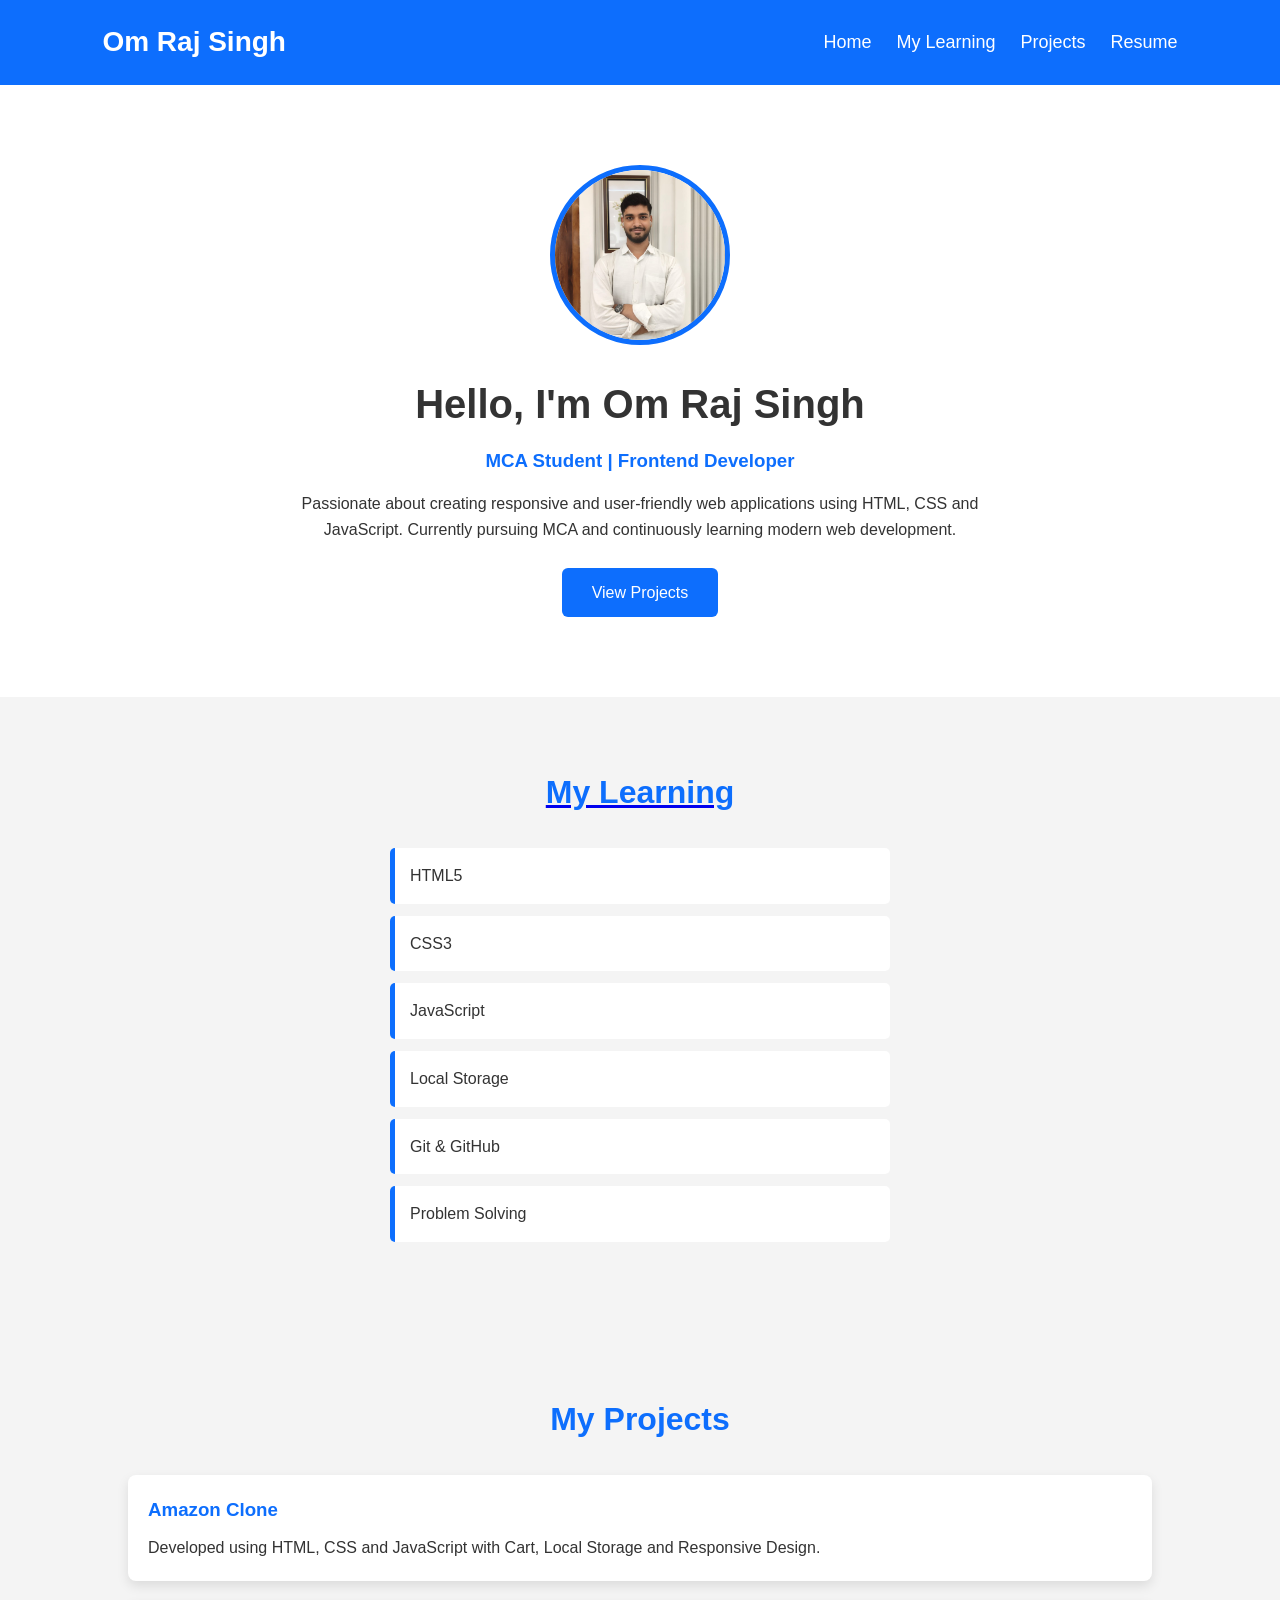
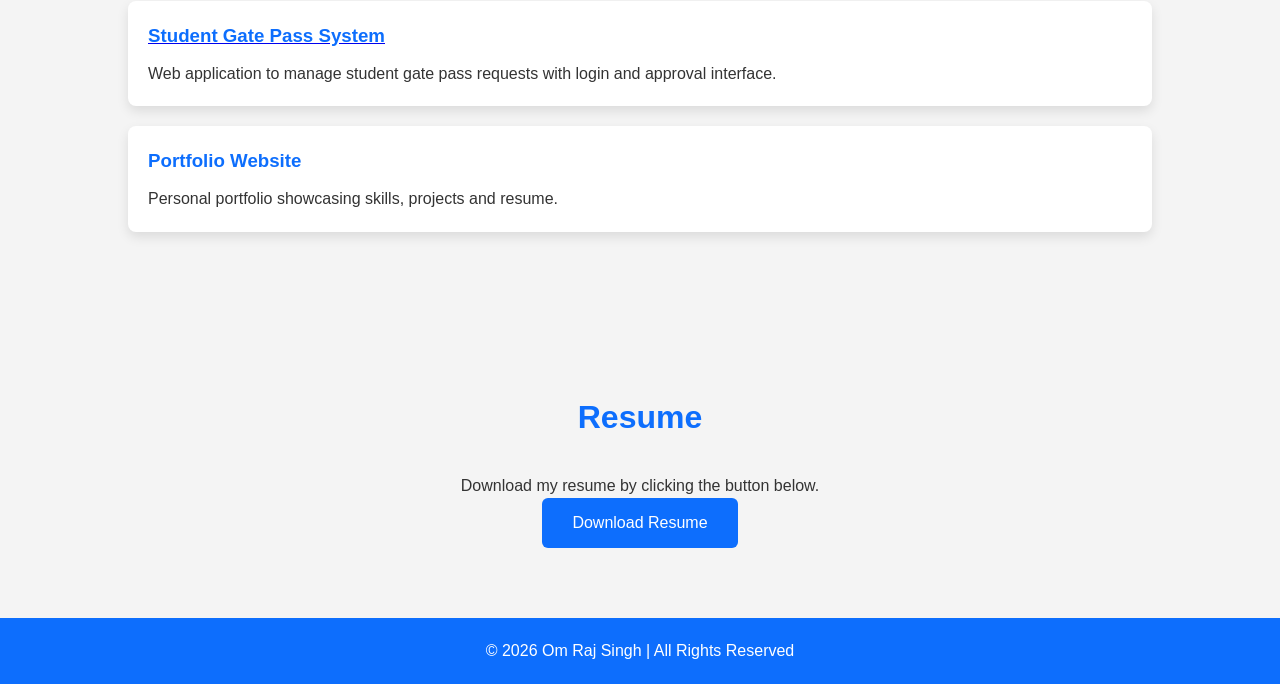
==== index.html @ 2576e6aa "initial update" ====
<!DOCTYPE html>
<html lang="en">
<head>
    <meta charset="UTF-8">
    <meta name="viewport" content="width=device-width, initial-scale=1.0">
    <title>Om Raj Singh | Portfolio</title>
    <link rel="stylesheet" href="style2.css">
</head>
<body>

    <!-- Header -->
    <header>
        <nav class="navbar">
            <h2 class="logo">Om Raj Singh</h2>

            <ul class="nav-links">
                <li><a href="#home">Home</a></li>
                <li><a href="#learning">My Learning</a></li>
                <li><a href="#projects">Projects</a></li>
                <li><a href="Resume.html">Resume</a></li>
            </ul>
        </nav>
    </header>

    <!-- Home Section -->
    <section id="home" class="hero">
        <img src="image/WhatsApp Image 2026-06-26 at 22.56.37.jpeg" alt="Om Raj Singh" class="profile">

        <h1>Hello, I'm Om Raj Singh</h1>

        <h3>MCA Student | Frontend Developer</h3>

        <p>
            Passionate about creating responsive and user-friendly web
            applications using HTML, CSS and JavaScript. Currently pursuing
            MCA and continuously learning modern web development.
        </p>

        <a href="#projects" class="btn">View Projects</a>
    </section>

    <!-- My Learning -->
    <section id="learning">
      <a href="https://omrajsingh2003.github.io/testwebsite-2/">  <h2>My Learning</h2></a>

        <ul>
            <li>HTML5</li>
            <li>CSS3</li>
            <li>JavaScript</li>
            
            <li>Local Storage</li>
            <li>Git & GitHub</li>
            <li>Problem Solving</li>
        </ul>
    </section>

    <!-- Projects -->
    <section id="projects">
        <h2>My Projects</h2>

        <div class="project">
            <h3>Amazon Clone</h3>

            <p>
                Developed using HTML, CSS and JavaScript with Cart,
                Local Storage and Responsive Design.
            </p>
        </div>

        <div class="project">
           <a href="https://omrajsingh2003.github.io/Gate-Pass/"> <h3>Student Gate Pass System</h3></a>
            
            <p>
                Web application to manage student gate pass requests
                with login and approval interface.
            </p>
        </div>

        <div class="project">
            <h3>Portfolio Website</h3>
            <p>
                Personal portfolio showcasing skills, projects and resume.
            </p>
        </div>
    </section>

    <!-- Resume -->
    <section id="resume">
        <h2>Resume</h2>

        <p>
            Download my  resume by clicking the button below.
        </p>

        <a href="Om_Raj_Singh_Resume.pdf" download class="btn">
            Download Resume
        </a>
    </section>

    <!-- Footer -->
    <footer>
        <p>© 2026 Om Raj Singh | All Rights Reserved</p>
    </footer>

</body>
</html>
---- style2.css ----
*{
    margin:0;
    padding:0;
    box-sizing:border-box;
    font-family:Arial, Helvetica, sans-serif;
    scroll-behavior:smooth;
}

body{
    background:#f4f4f4;
    color:#333;
    line-height:1.6;
}

/* Navbar */

.navbar{
    display:flex;
    justify-content:space-between;
    align-items:center;
    padding:20px 8%;
    background:#0d6efd;
    position:sticky;
    top:0;
}

.logo{
    color:#fff;
    font-size:28px;
    font-weight:bold;
}

.nav-links{
    display:flex;
    list-style:none;
}

.nav-links li{
    margin-left:25px;
}

.nav-links a{
    color:white;
    text-decoration:none;
    font-size:18px;
    transition:0.3s;
}

.nav-links a:hover{
    color:yellow;
}

/* Home Section */

.hero{
    text-align:center;
    padding:80px 20px;
    background:white;
}

.profile{
    width:180px;
    height:180px;
    border-radius:50%;
    object-fit:cover;
    border:5px solid #0d6efd;
    margin-bottom:20px;
}

.hero h1{
    font-size:40px;
    margin-bottom:10px;
}

.hero h3{
    color:#0d6efd;
    margin-bottom:15px;
}

.hero p{
    max-width:700px;
    margin:auto;
    margin-bottom:25px;
}

.btn{
    display:inline-block;
    padding:12px 30px;
    background:#0d6efd;
    color:white;
    text-decoration:none;
    border-radius:6px;
    transition:0.3s;
}

.btn:hover{
    background:#084298;
}

/* Sections */

section{
    padding:70px 10%;
}

section h2{
    text-align:center;
    color:#0d6efd;
    margin-bottom:30px;
    font-size:32px;
}

/* Learning */

#learning ul{
    max-width:500px;
    margin:auto;
}

#learning li{
    background:white;
    margin:12px 0;
    padding:15px;
    border-left:5px solid #0d6efd;
    border-radius:5px;
    list-style:none;
}

/* Projects */

.project{
    background:white;
    padding:20px;
    margin-bottom:20px;
    border-radius:8px;
    box-shadow:0 5px 12px rgba(0,0,0,0.1);
}

.project h3{
    color:#0d6efd;
    margin-bottom:10px;
}

/* Resume */

#resume{
    text-align:center;
}

/* Footer */

footer{
    background:#0d6efd;
    color:white;
    text-align:center;
    padding:20px;
}

/* Responsive */

@media(max-width:768px){

.navbar{
    flex-direction:column;
}

.nav-links{
    flex-direction:column;
    text-align:center;
    margin-top:15px;
}

.nav-links li{
    margin:10px 0;
}

.hero h1{
    font-size:30px;
}

.profile{
    width:150px;
    height:150px;
}

}
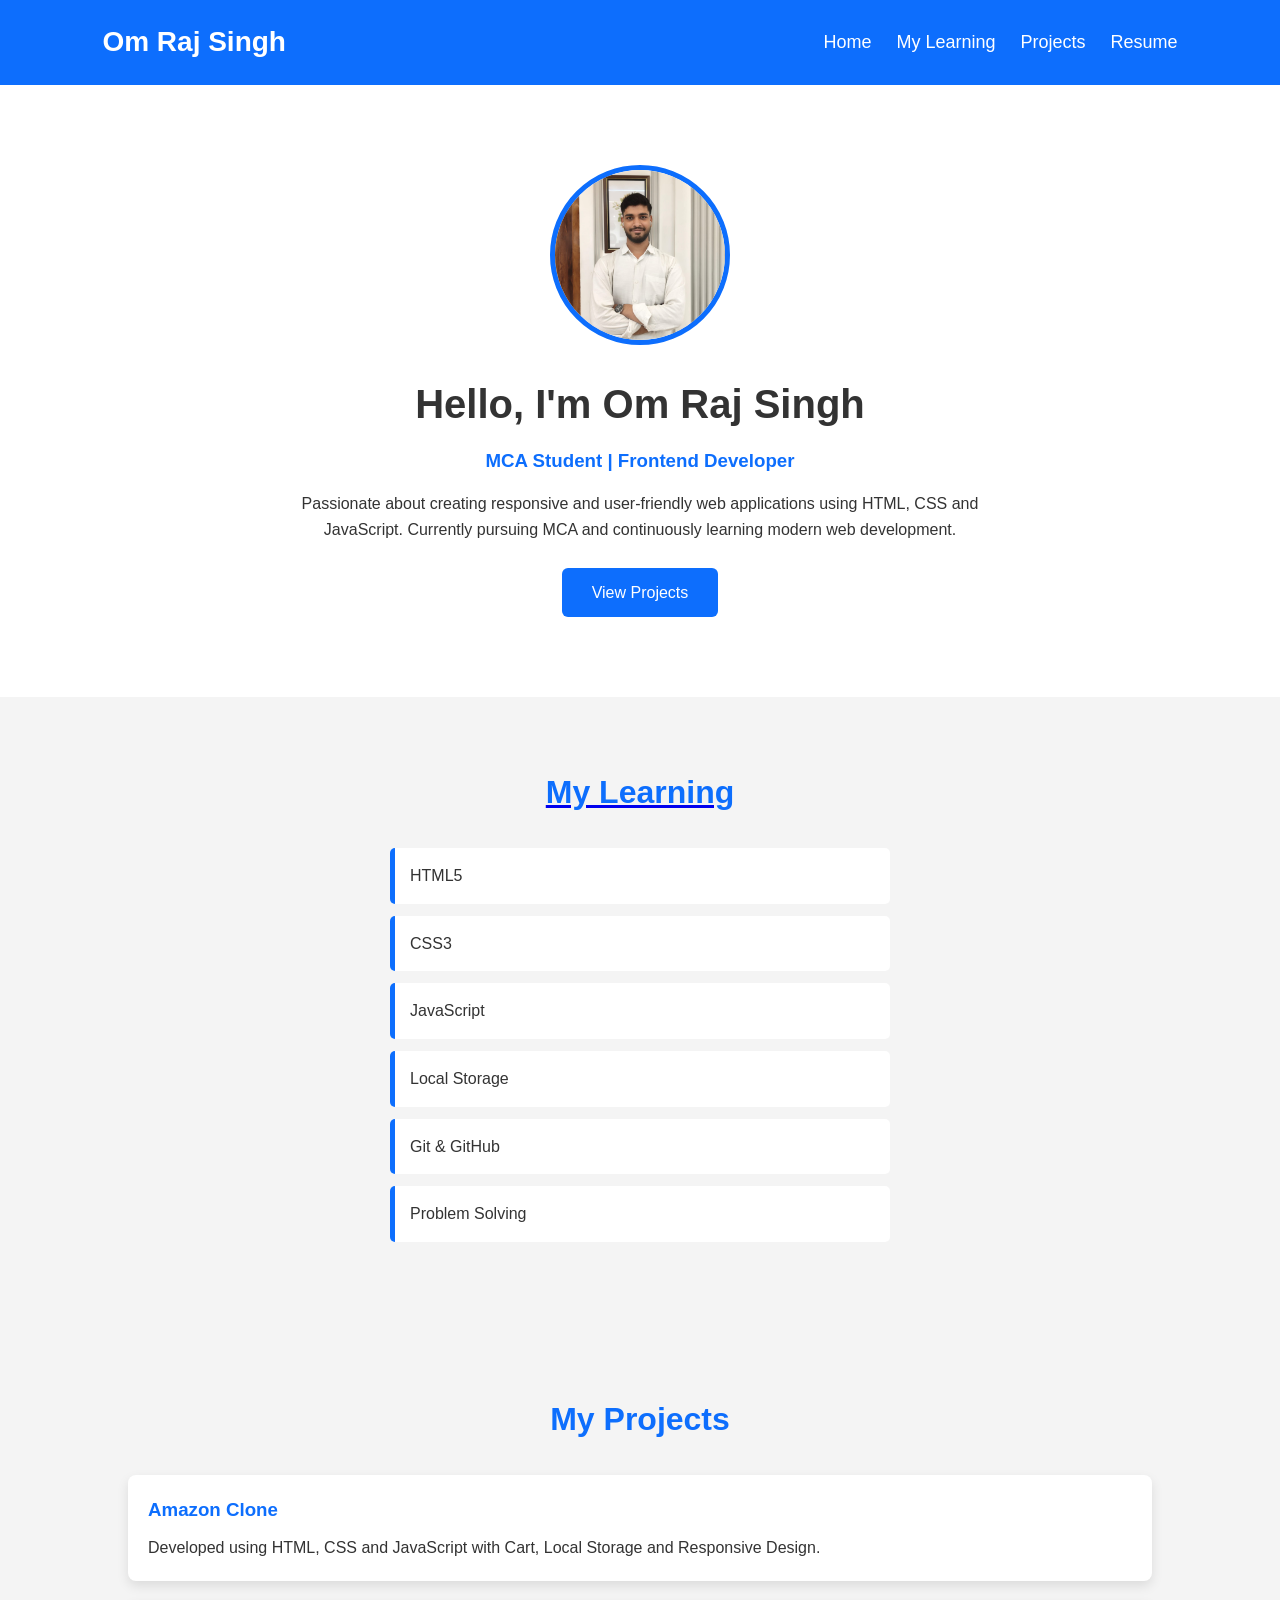
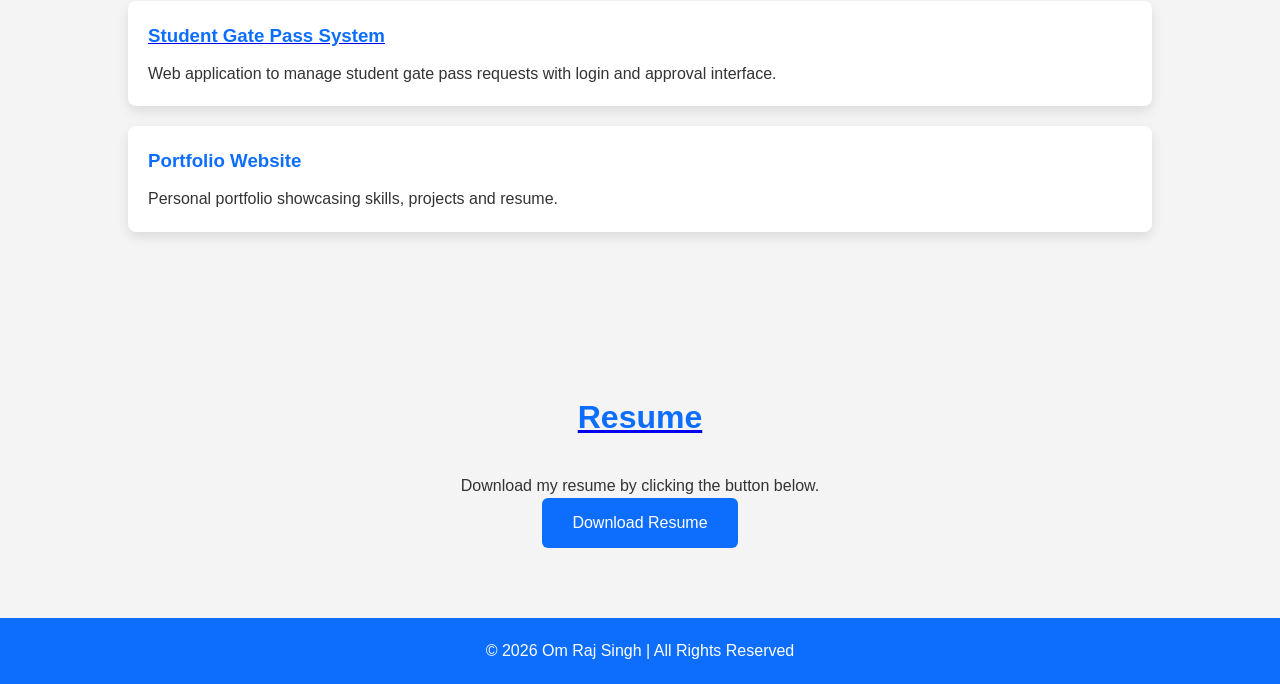
==== commit ee7d529b: "addig some element" ====
--- a/index.html
+++ b/index.html
@@ -17,7 +17,7 @@
                 <li><a href="#home">Home</a></li>
                 <li><a href="#learning">My Learning</a></li>
                 <li><a href="#projects">Projects</a></li>
-                <li><a href="Resume.html">Resume</a></li>
+                <li><a href="#resume">Resume</a></li>
             </ul>
         </nav>
     </header>
@@ -86,7 +86,7 @@
 
     <!-- Resume -->
     <section id="resume">
-        <h2>Resume</h2>
+       <a href=" https://omrajsingh2003.github.io/Resume-My-Learning/"> <h2>Resume</h2></a>
 
         <p>
             Download my  resume by clicking the button below.
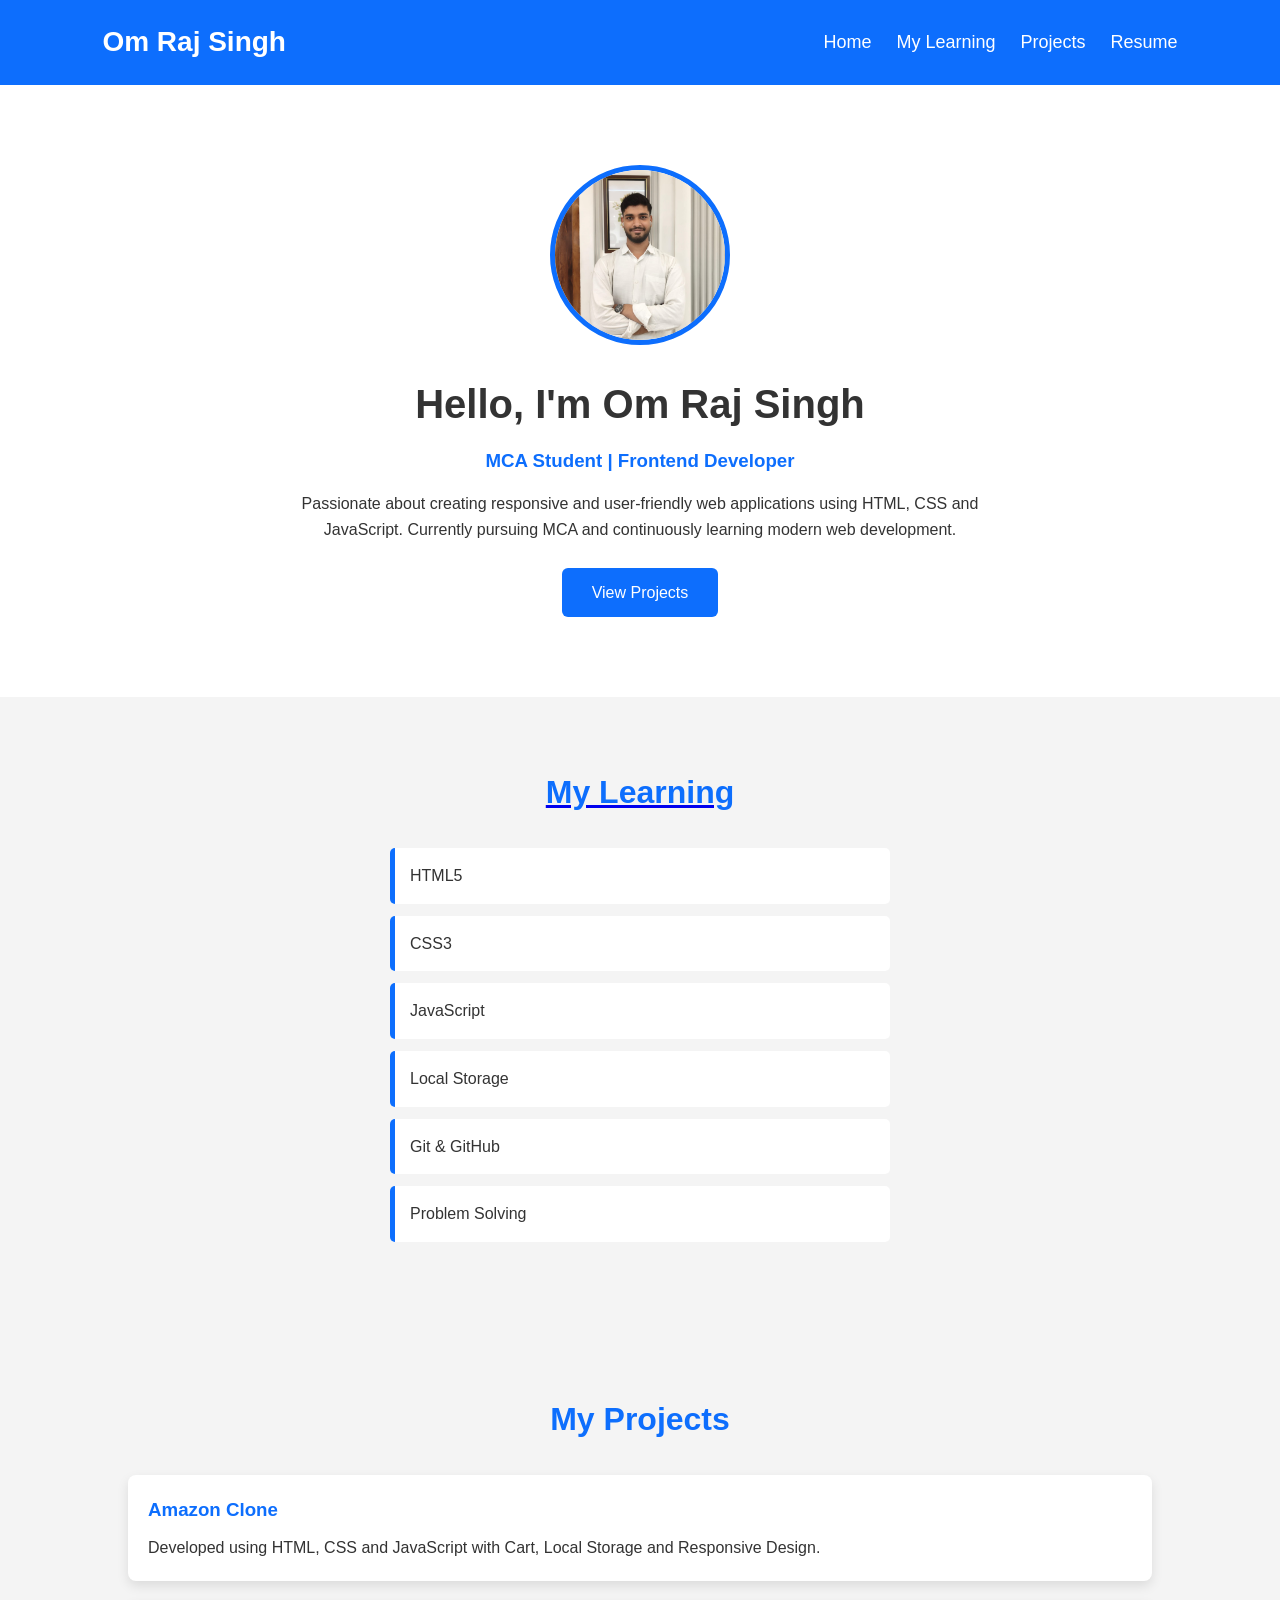
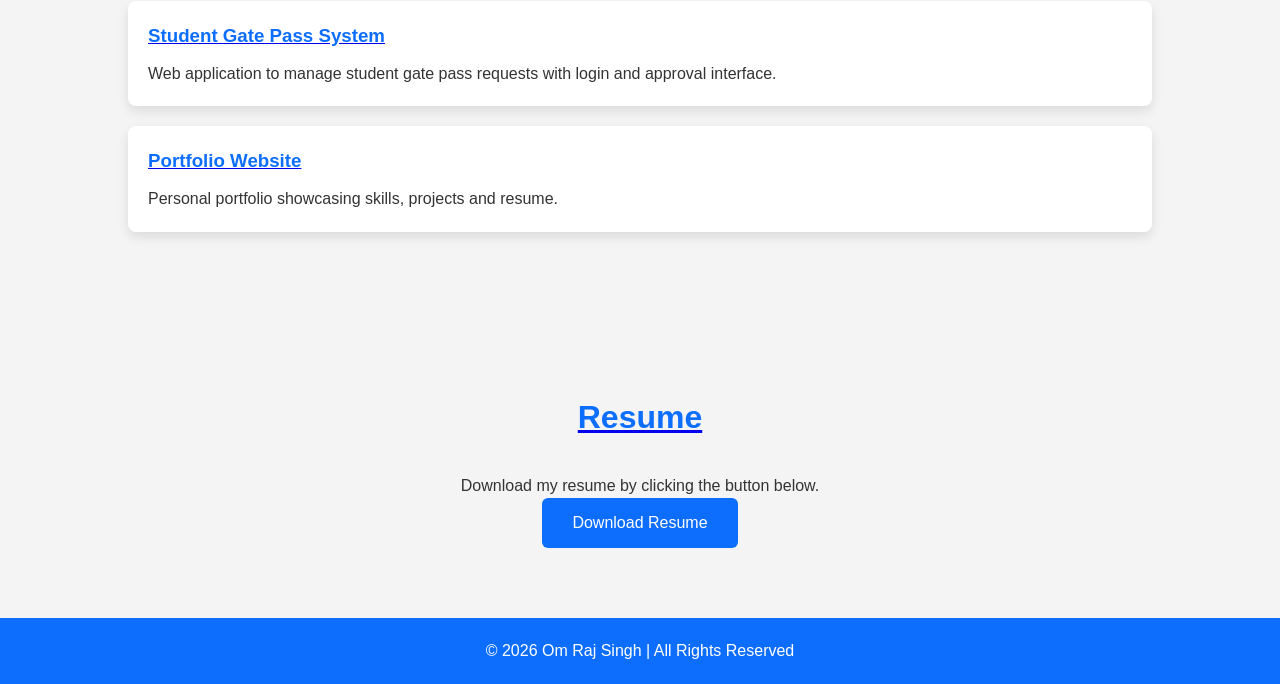
==== commit 2c441831: "add second tags" ====
--- a/index.html
+++ b/index.html
@@ -77,7 +77,7 @@
         </div>
 
         <div class="project">
-            <h3>Portfolio Website</h3>
+           <a href="https://omrajsingh2003.github.io/Resume-My-Learning/"> <h3>Portfolio Website</h3></a>
             <p>
                 Personal portfolio showcasing skills, projects and resume.
             </p>
@@ -86,8 +86,7 @@
 
     <!-- Resume -->
     <section id="resume">
-       <a href=" https://omrajsingh2003.github.io/Resume-My-Learning/"> <h2>Resume</h2></a>
-
+       <a href="Resume.html"> <h2>Resume</h2></a>
         <p>
             Download my  resume by clicking the button below.
         </p>
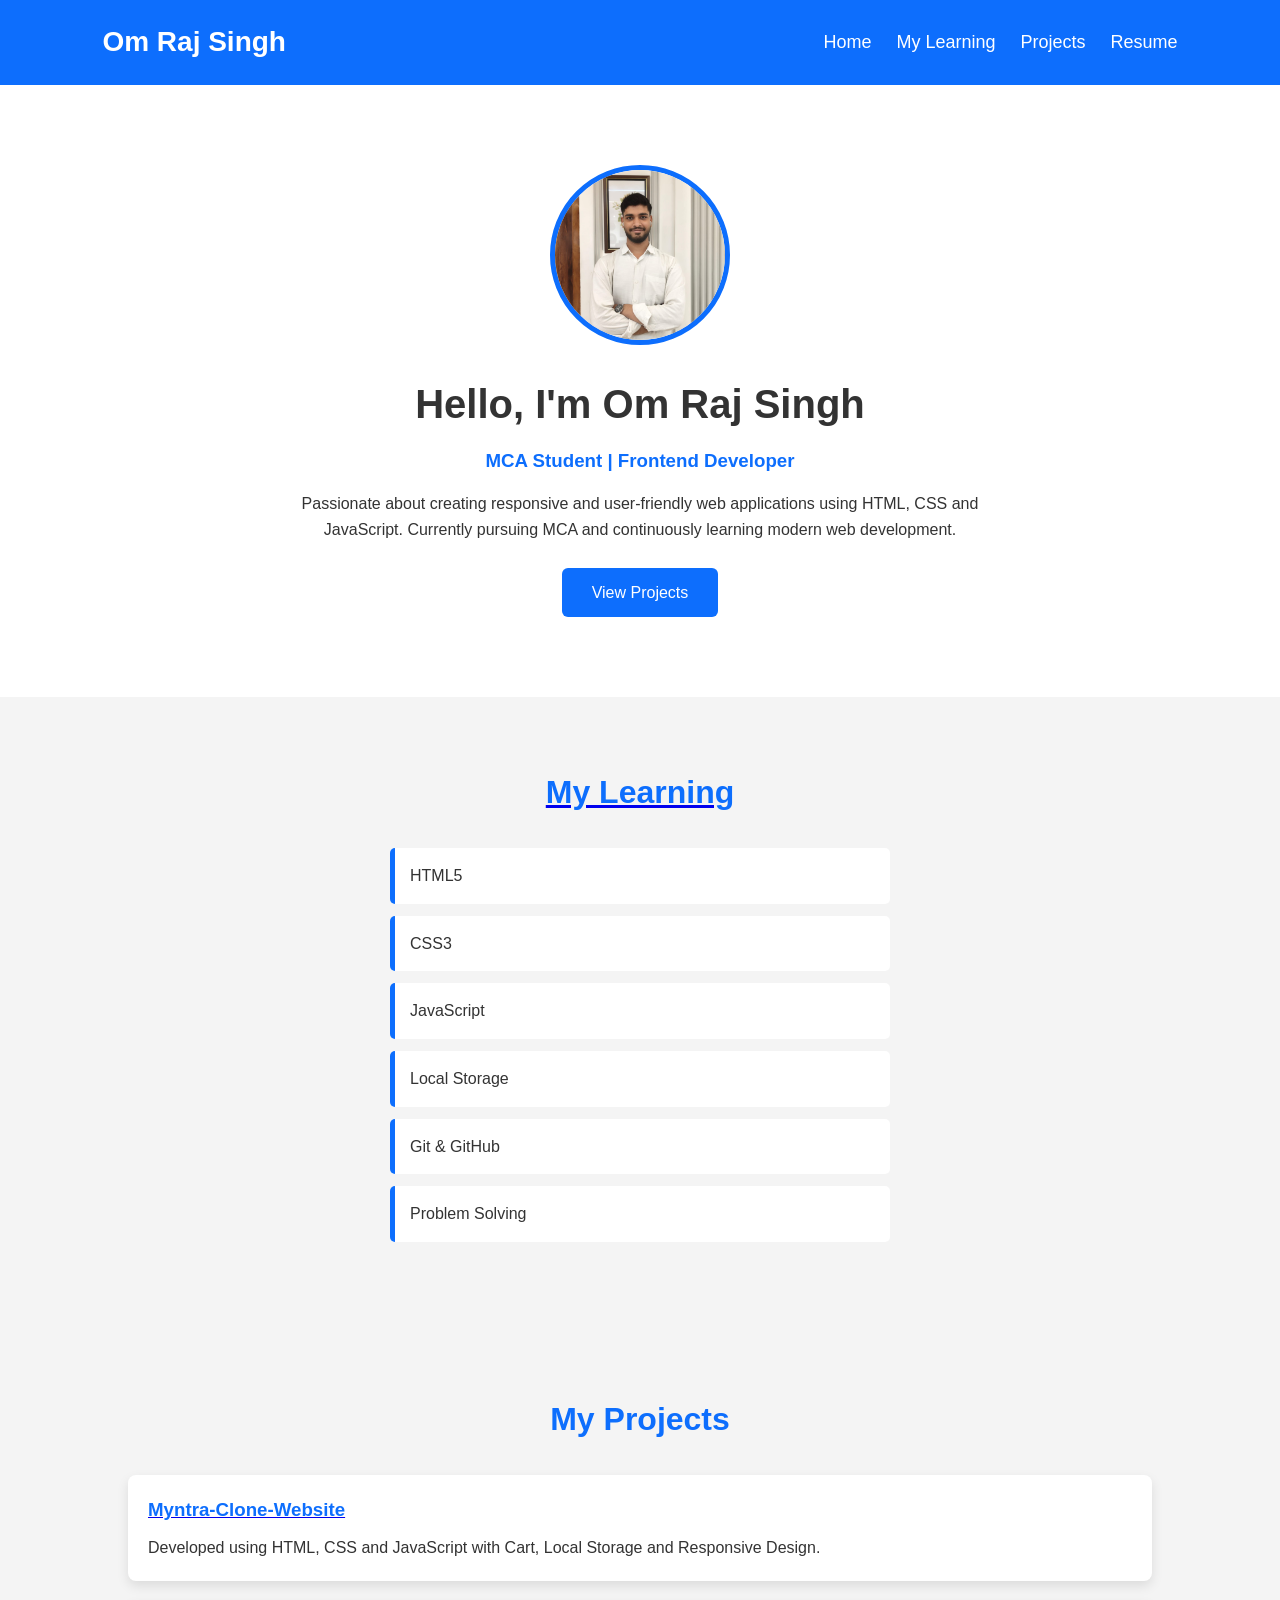
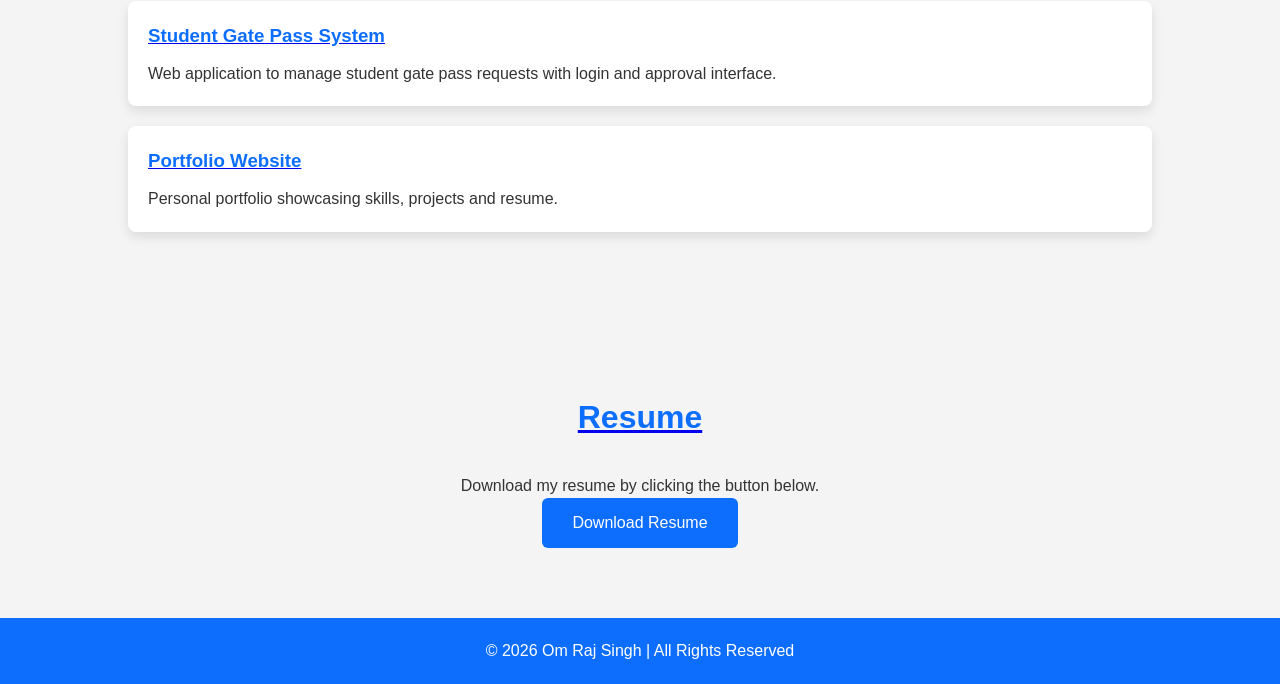
==== commit b4aad0e9: "some more link added" ====
--- a/index.html
+++ b/index.html
@@ -18,6 +18,8 @@
                 <li><a href="#learning">My Learning</a></li>
                 <li><a href="#projects">Projects</a></li>
                 <li><a href="#resume">Resume</a></li>
+                
+                
             </ul>
         </nav>
     </header>
@@ -59,7 +61,7 @@
         <h2>My Projects</h2>
 
         <div class="project">
-            <h3>Amazon Clone</h3>
+           <a href="https://omrajsingh2003.github.io/Myntra-Clone-Website/"> <h3>Myntra-Clone-Website </h3></a>
 
             <p>
                 Developed using HTML, CSS and JavaScript with Cart,
@@ -100,6 +102,7 @@
     <footer>
         <p>© 2026 Om Raj Singh | All Rights Reserved</p>
     </footer>
+    
 
 </body>
 </html>
